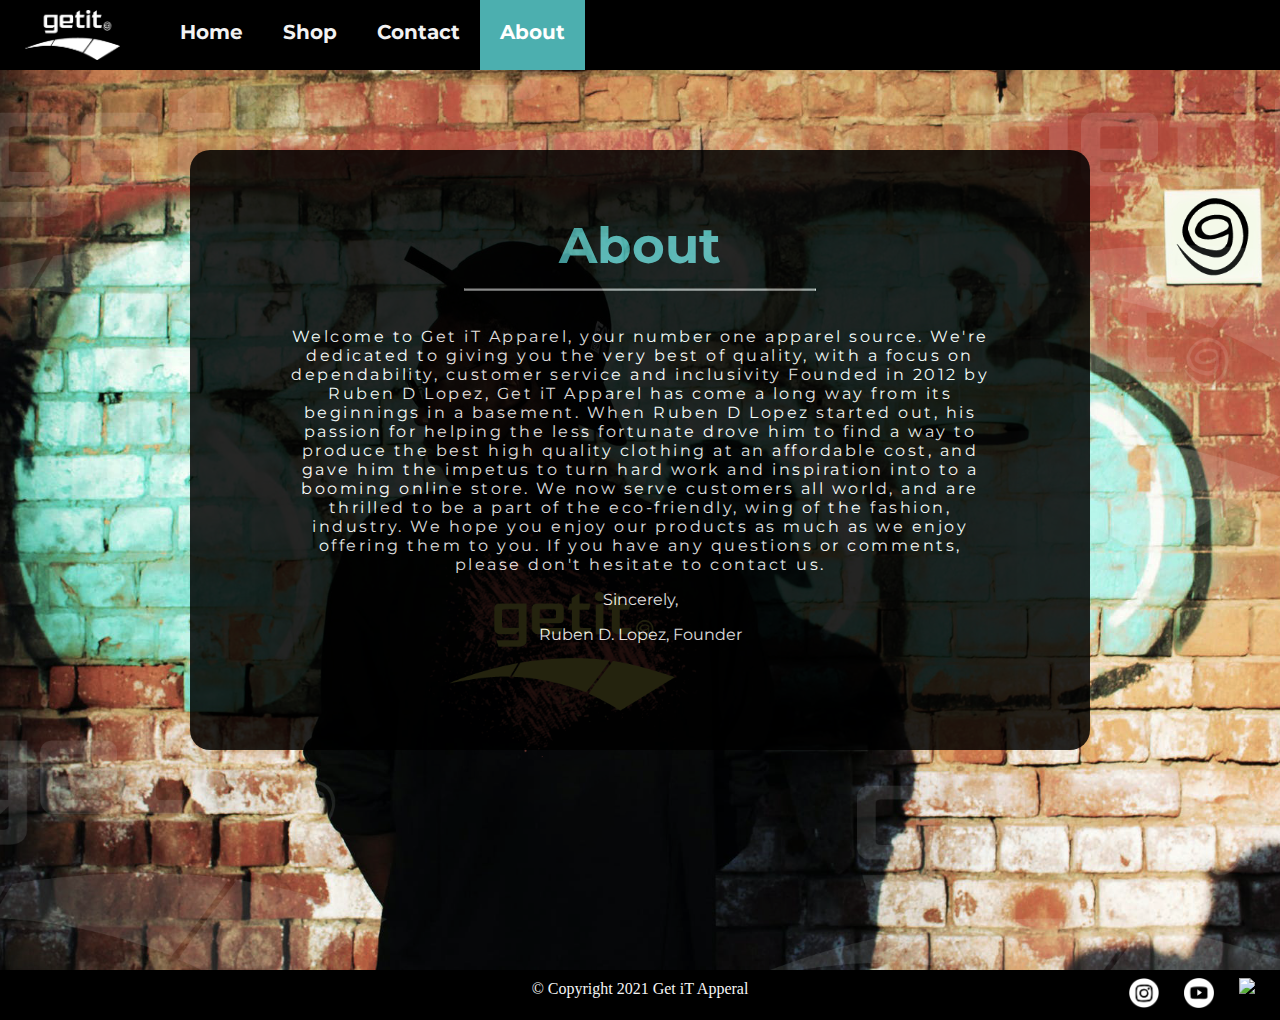
==== about.html @ 34d2bb0c "Add files via upload" ====
<!DOCTYPE html>
<html>
    <head>
        <meta charset="UTF-8">
        <meta name="viewport" content="width=device-width, initial-scale=1.0">

        <link rel="stylesheet" href="style.css"> 
<!-- google font famliy  -->
        <link href="https://fonts.googleapis.com/css2?family=Montserrat:wght@800&display=swap" rel="stylesheet">
        <link rel="icon" type="image/png" href="gie_images/getit_favicon.ico" />

<!-- title -->
        <title>About Get iT Apparel</title>
    </head>
    <body>

    <!-- logo div start -->
    <div> 
      <div class="logo"> 
            
         <a href="index.html"><img id="logo" src="gie_images/getit-logo.png" href="index.html"></a> 
       
         <!-- navbar start -->
          <div class="topnav">
              <a href="index.html">Home</a>
              <a href="shop.html">Shop</a>
              <a href="contact.html">Contact</a>
              <a class="active"  href="about.html">About</a>
          </div>
      
      </div>
    </div>  
  <div class="about-bg"> 

        <div class="about">
            <h1 style="color: rgb(76, 175, 175)">About</h1>
            <hr>
            <p style="font-size: medium; letter-spacing: 2.5px;">Welcome to Get iT Apparel, your number one apparel source. We're dedicated to giving you the very best of quality, with a focus on dependability, customer service and inclusivity
                Founded in 2012 by Ruben D Lopez, Get iT Apparel has come a long way from its beginnings in a basement. When Ruben D Lopez started out, his passion for helping the less fortunate drove him to find a way to produce the best high quality clothing at an affordable cost, and gave him the impetus to turn hard work and inspiration into to a booming online store. We now serve customers all world, and are thrilled to be a part of the  eco-friendly, wing of the fashion, industry.
                We hope you enjoy our products as much as we enjoy offering them to you. If you have any questions or comments, please don't hesitate to contact us.
            </p>
            <p style="font-size: medium;">Sincerely,</p>
            <p style="font-size: medium;"> Ruben D. Lopez, Founder</p>
        </div>

  </div>

<!-- background -->
<div class="bg"></div>

 <!-- footer -->
    
    <footer> 
      <div>
          <div class="copyright">&copy; Copyright 2021 Get iT Apperal</div>       
          <div> 
    
                <a href="http://www.twitter.com/getitentme"  target="_blank"><img src="gie_images/twitter_icon.png" class="social_icons"></a>         
                <a href="http://www.youtube.com/"  target="_blank"><img src="gie_images/youtube_icon.png" class="social_icons"></a>
                <a href="http://www.instagram.com/getitapparel" target="_blank"><img src="gie_images/IG_icon.png" class="social_icons"></a>
                
          </div>
      </div>   
    </footer>

   </body>
 </html>
---- style.css ----
body, html {
        height: 100%;
        margin: 0;
        font-family: 'Montserrat', sans-serif;
        
  }
                        
  #logo {
        height: 50px;
        margin-left: 25px;
        margin-right: 40px;
        position: relative;
        top: 10px;
        float: left;
  } 

  .logo {
      overflow: hidden;
      background-color: black;
      height: 70px;
  }

/* topnav menu */
  .topnav {
        overflow: hidden;
        background-color: black;
        height: 70px;
  }
  
  .topnav a {
        float: left;
        color: #f2f2f2;
        text-align: center;
        padding: 20px 20px;
        text-decoration: none;
        font-size: 20px;
        font-weight: bolder;
        
  }
  
  .topnav a:hover {
        background-color: #ddd;
        color: black;
        font-size: 22px;
        height: 70px;
  }
  
  .topnav a.active {
        background-color: rgb(76, 175, 175);
        color: white;
        height: 70px;
  }
 
/* home page */

/* homepage-sale */
.homepage-sale {
        width: 1200px;
        position: absolute;
        top: 55%;
        left: 50%;
        transform: translate(-50%, -50%);
        text-align: center;
        box-shadow: 0px 10px 10px black;
        
        /* color: #f37060; */
        
  }
  
  .bg-homepage-sale {
      height: 400px;
      width: 1200px;
      background-color: black;
      border-radius: 30px;
 }

/* shop page */
   .left-product {
         height: 562px;
         width: 450px;
         background-color: black;
         border-radius: 10px;
         position: absolute;
         top: 50%;
         left: 20%;
         transform: translate(-50%, -50%);
 }       

   .center-product {
      height: 562px;
      width: 450px;
      background-color: black;
      border-radius: 10px;
      position: absolute;
      top: 50%;
      left: 50%;
      transform: translate(-50%, -50%);
}   

  .right-product {
      height: 562px;
      width: 450px;
      background-color: black;
      border-radius: 10px;
      position: absolute;
      top: 50%;
      left: 80%;
      transform: translate(-50%, -50%);
}

/* contact page   */  
  .contact hr {
        width: 350px;
        position: relative;
        top: -20px;
  }

  .contact {
        position: absolute;
        top: 40%;
        left: 50%;
        width: 700px;
        transform: translate(-50%, -50%);
        text-align: center;
        color: white;
        font-size: 25px;
    }

    .contact a:hover {
         color: rgb(76, 175, 175);
         font-size: 28px;
    }

    .contact-bg {
          height: 500px;
          width: 900px;
          background-color: black;
          position: absolute;
          top: 55%;
          left: 50%;
          transform: translate(-50%, -50%);
          border-radius: 20px;
          opacity: .85;       
    }

    .contact-style {
          text-decoration: none;
          color: white;
          margin-left: 10px;
    }

/* about page */
      .about hr {
            width: 350px;
            position: relative;
            top: -20px;
      }
      .about {
            position: absolute;
            top: 45%;
            left: 50%;
            width: 700px;
            transform: translate(-50%, -50%);
            text-align: center;
            color: white;
            font-size: 25px;
            
      }
      .about-bg {
            height: 600px;
            width: 900px;
            background-color: black;
            position: absolute;
            top: 50%;
            left: 50%;
            transform: translate(-50%, -50%);
            border-radius: 20px;
            opacity: .85; 
      } 

/* footer */
   footer {
         overflow: hidden;
         height: 50px;
         background-color: black;
   }

   .copyright {
         position: relative;
         top: 10px;
         font-family: Cambria, Cochin, Georgia, Times, 'Times New Roman', serif;
         color: whitesmoke;
         text-align: center;
   }

   .social_icons {
         height: 30px;
         position: relative;
         bottom: 10px;
         margin-right: 25px;
         float: right;
   }

    
/* background */
  .bg {
        /* The image used */
        background-image: url("gie_images/getitapparel_bg.png");
    
        /* Full height */
        height: 100%; 
    
        /* Center and scale the image nicely */
        background-position: center;
        background-repeat: no-repeat;
        background-size: cover;
        /* visibility: hidden; */
  }
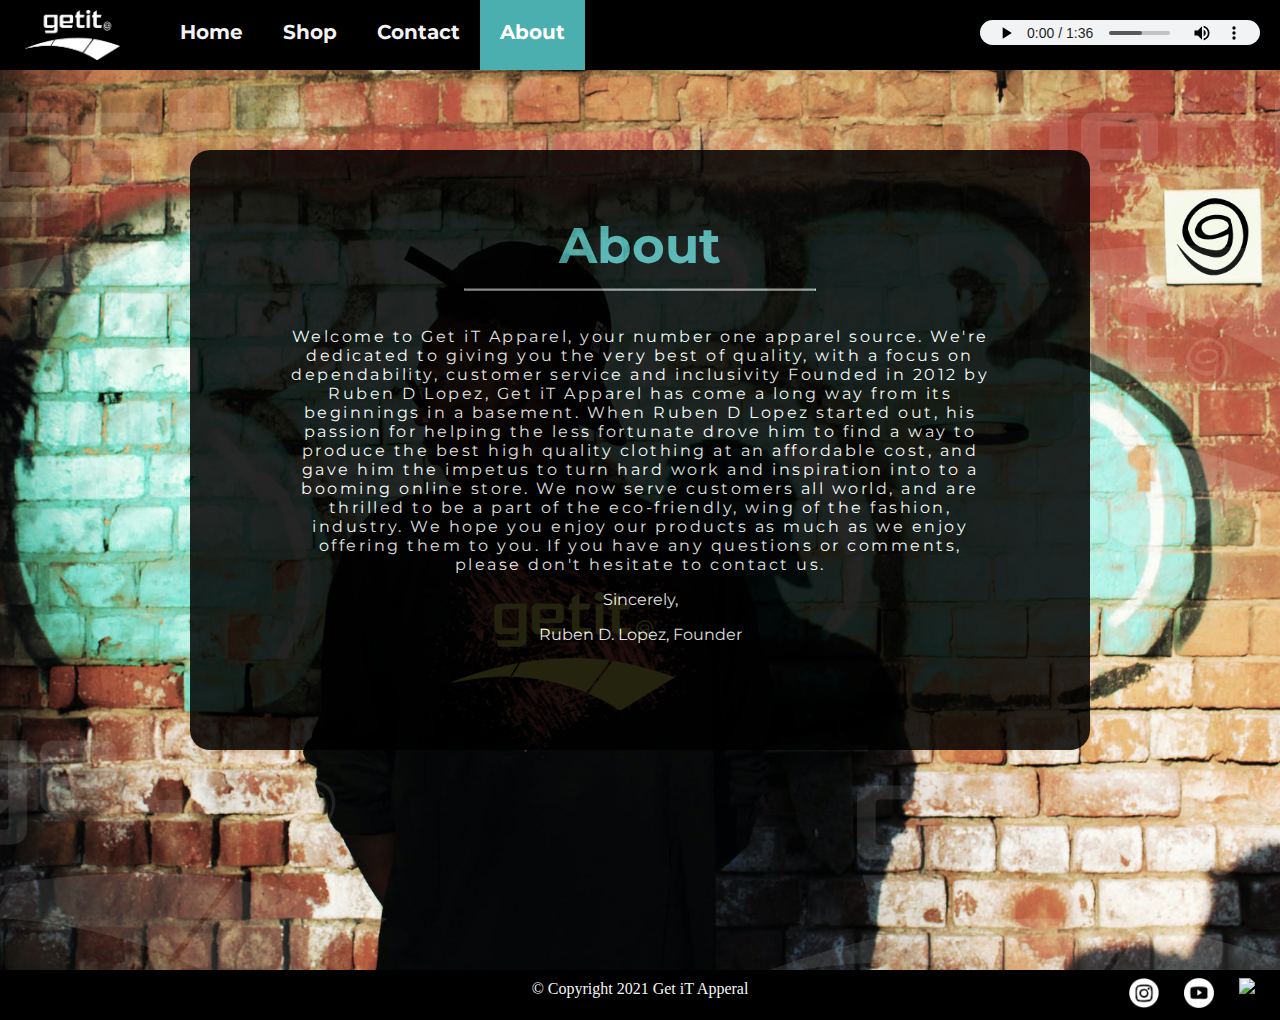
==== commit 6a8de173: "added mp3 player to all pages and mp3 file modified style" ====
--- a/about.html
+++ b/about.html
@@ -26,6 +26,9 @@
               <a href="shop.html">Shop</a>
               <a href="contact.html">Contact</a>
               <a class="active"  href="about.html">About</a>
+              <audio controls class="mp3">
+                <source src="/mp3/sMs-NYeVe130.mp3" type="audio/mpeg">
+              </audio>
           </div>
       
       </div>
--- a/style.css
+++ b/style.css
@@ -51,6 +51,14 @@
         height: 70px;
   }
  
+  .mp3 {
+       height: 25px;
+       width: 280px;
+       margin-top: 20px;
+       margin-right: 20px;
+       float: right;     
+  }
+
 /* home page */
 
 /* homepage-sale */
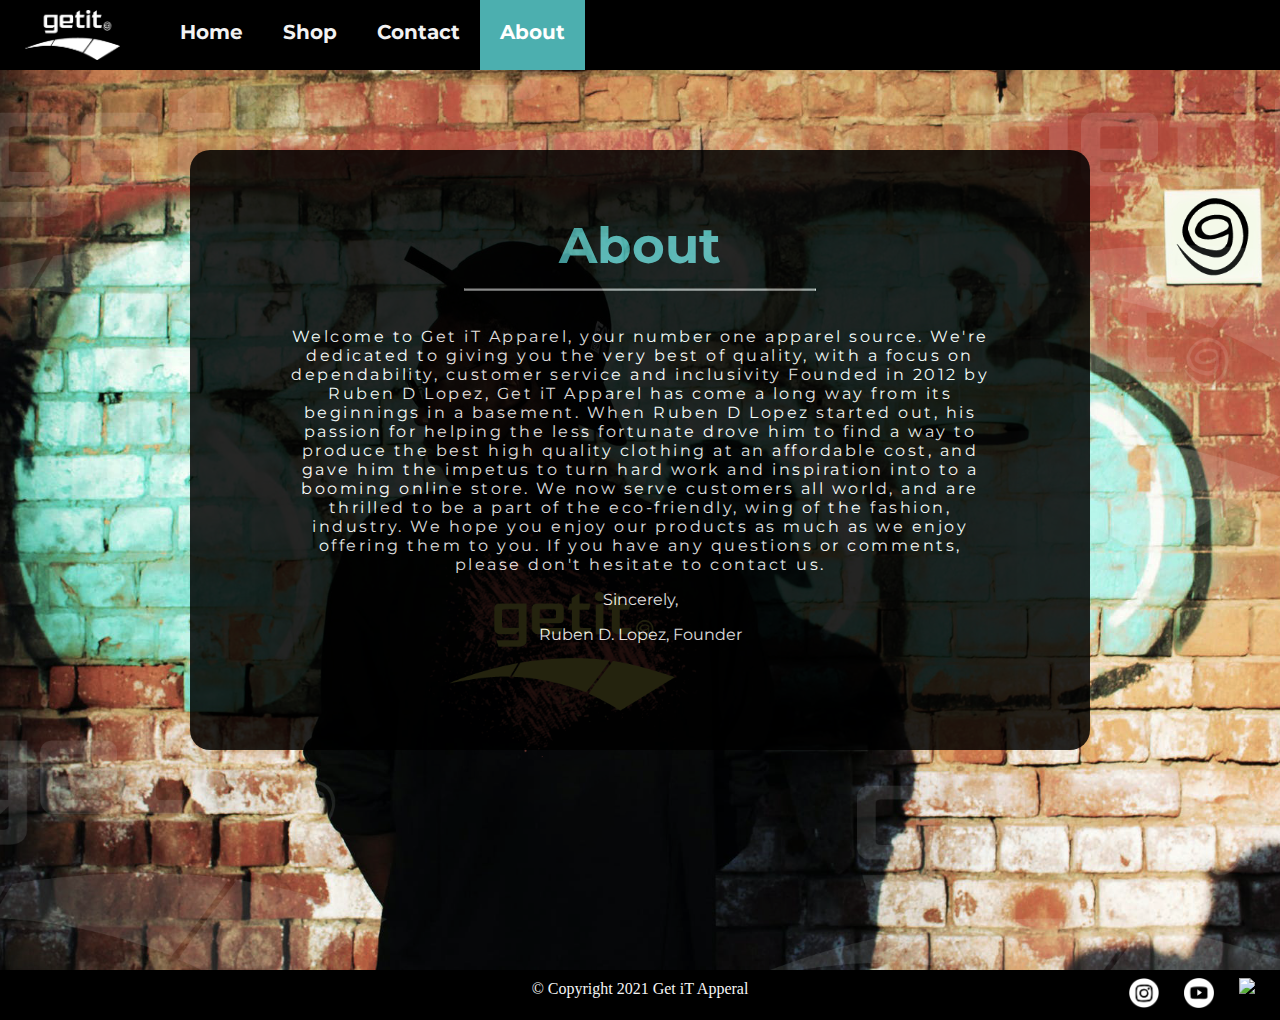
==== commit d6234192: "removed mp3 player from shop contact and about" ====
--- a/about.html
+++ b/about.html
@@ -7,7 +7,7 @@
         <link rel="stylesheet" href="style.css"> 
 <!-- google font famliy  -->
         <link href="https://fonts.googleapis.com/css2?family=Montserrat:wght@800&display=swap" rel="stylesheet">
-        <link rel="icon" type="image/png" href="gie_images/getit_favicon.ico" />
+        <link rel="icon" type="image/png" href="./gie_images/getit_favicon.ico" />
 
 <!-- title -->
         <title>About Get iT Apparel</title>
@@ -18,7 +18,7 @@
     <div> 
       <div class="logo"> 
             
-         <a href="index.html"><img id="logo" src="gie_images/getit-logo.png" href="index.html"></a> 
+         <a href="index.html"><img id="logo" src="./gie_images/getit-logo.png" alt="getit logo" href="index.html"></a> 
        
          <!-- navbar start -->
           <div class="topnav">
@@ -26,9 +26,6 @@
               <a href="shop.html">Shop</a>
               <a href="contact.html">Contact</a>
               <a class="active"  href="about.html">About</a>
-              <audio controls class="mp3">
-                <source src="/mp3/sMs-NYeVe130.mp3" type="audio/mpeg">
-              </audio>
           </div>
       
       </div>
--- a/style.css
+++ b/style.css
@@ -83,36 +83,42 @@
  }
 
 /* shop page */
+
+.shop-img {
+      height: 500px;
+      margin: 25px;
+}
+ 
+ .buy-button {
+       font-size: larger;
+       margin-left: 200px;
+     
+ }
+
    .left-product {
-         height: 562px;
-         width: 450px;
-         background-color: black;
-         border-radius: 10px;
+         height: 500px;
+         width: 500px;
          position: absolute;
          top: 50%;
          left: 20%;
          transform: translate(-50%, -50%);
- }       
+ }
 
    .center-product {
-      height: 562px;
-      width: 450px;
-      background-color: black;
-      border-radius: 10px;
+      height: 500px;
+      width: 500px;
       position: absolute;
       top: 50%;
-      left: 50%;
+      left: 52%;
       transform: translate(-50%, -50%);
 }   
 
   .right-product {
-      height: 562px;
-      width: 450px;
-      background-color: black;
-      border-radius: 10px;
+      height: 500px;
+      width: 500px;
       position: absolute;
       top: 50%;
-      left: 80%;
+      left: 84%;
       transform: translate(-50%, -50%);
 }
 
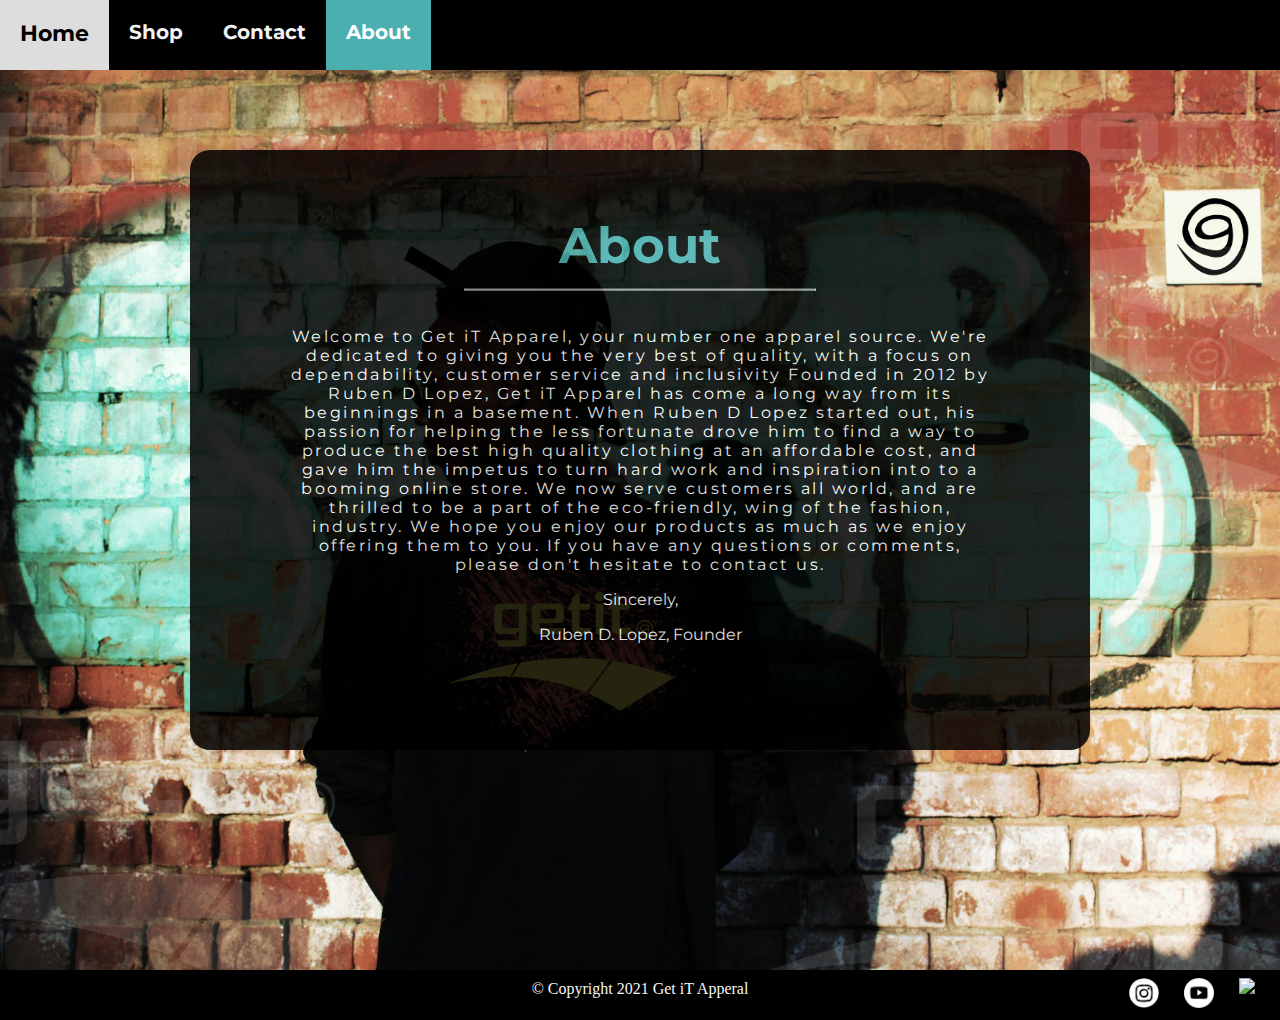
==== commit 5cd6bde4: "added sticky navbar to all pages" ====
--- a/about.html
+++ b/about.html
@@ -21,7 +21,7 @@
          <a href="index.html"><img id="logo" src="./gie_images/getit-logo.png" alt="getit logo" href="index.html"></a> 
        
          <!-- navbar start -->
-          <div class="topnav">
+          <div class="topnav sticky">
               <a href="index.html">Home</a>
               <a href="shop.html">Shop</a>
               <a href="contact.html">Contact</a>
--- a/style.css
+++ b/style.css
@@ -50,7 +50,17 @@
         color: white;
         height: 70px;
   }
- 
+  
+  .sticky {
+      position: fixed;
+      top: 0;
+      width: 100%;
+    }
+    
+    /* .sticky + .content {
+      padding-top: 60px;
+    } */
+
   .mp3 {
        height: 25px;
        width: 280px;
